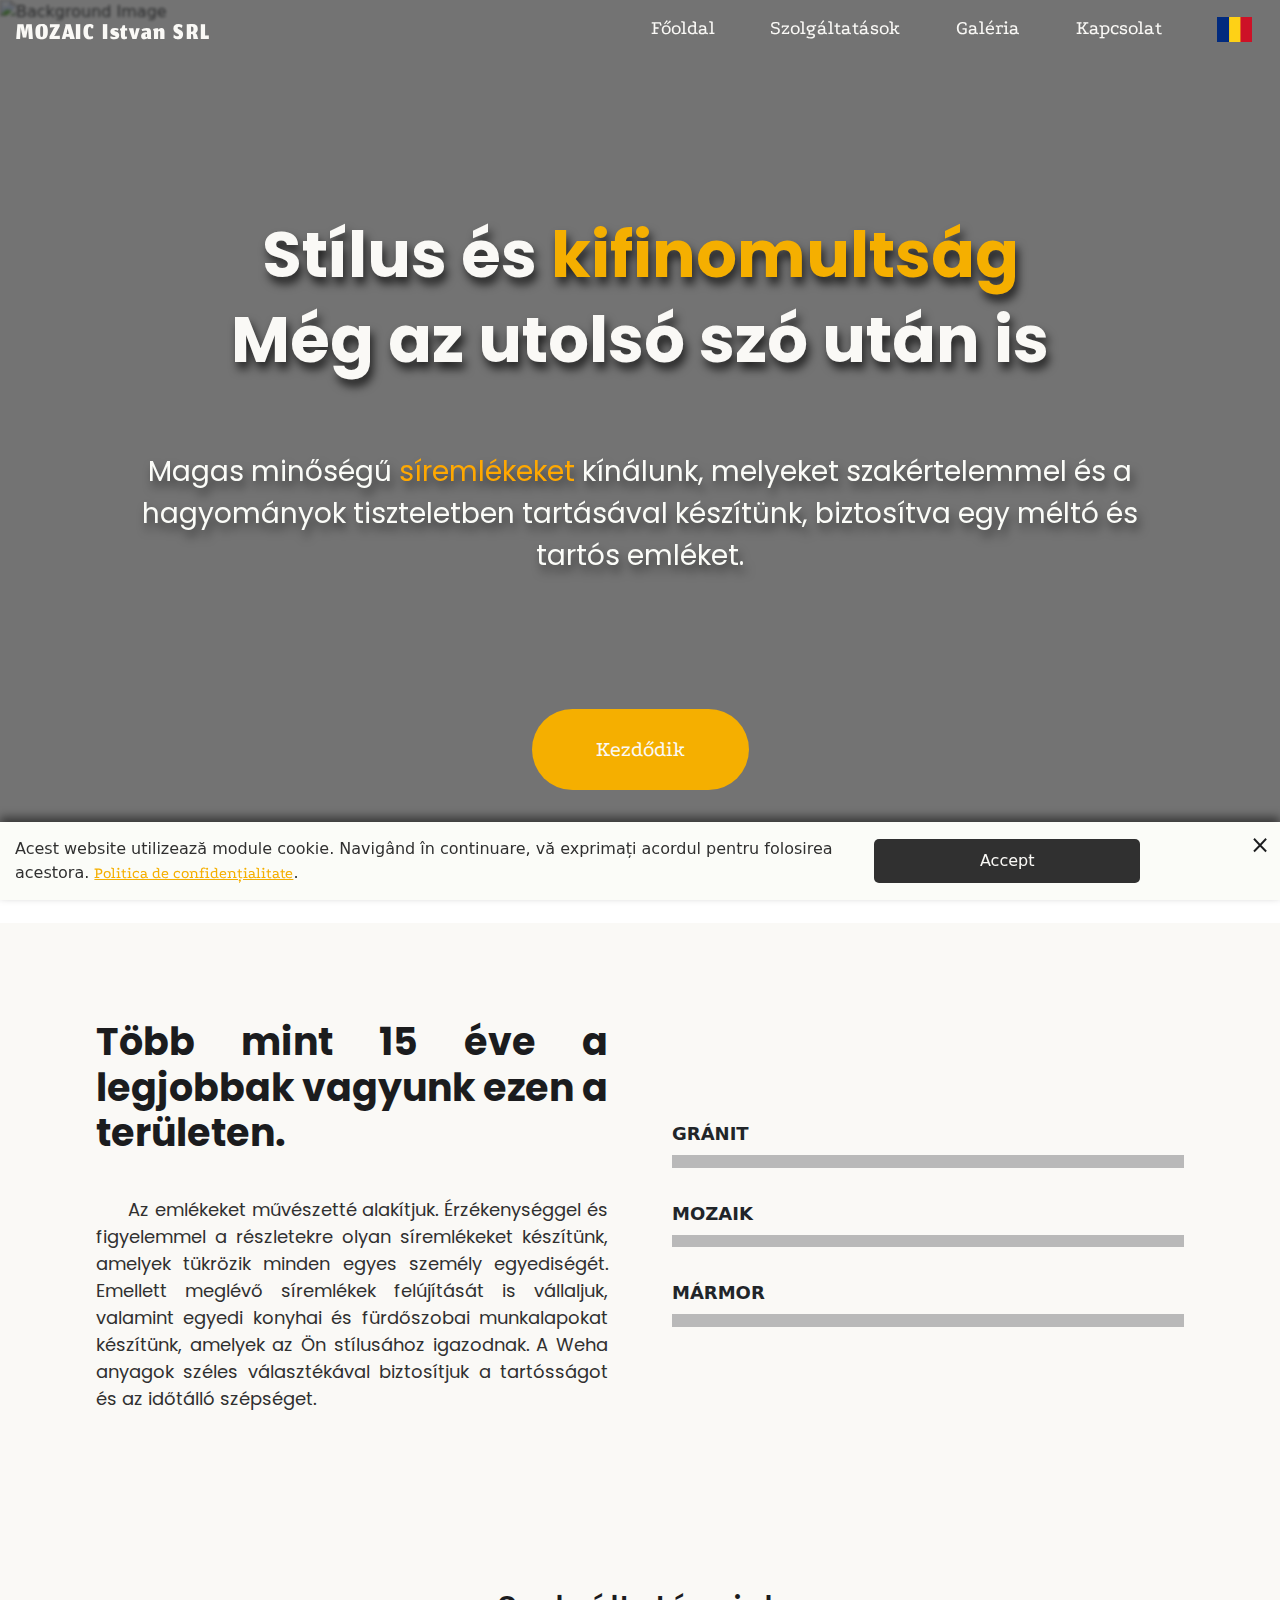
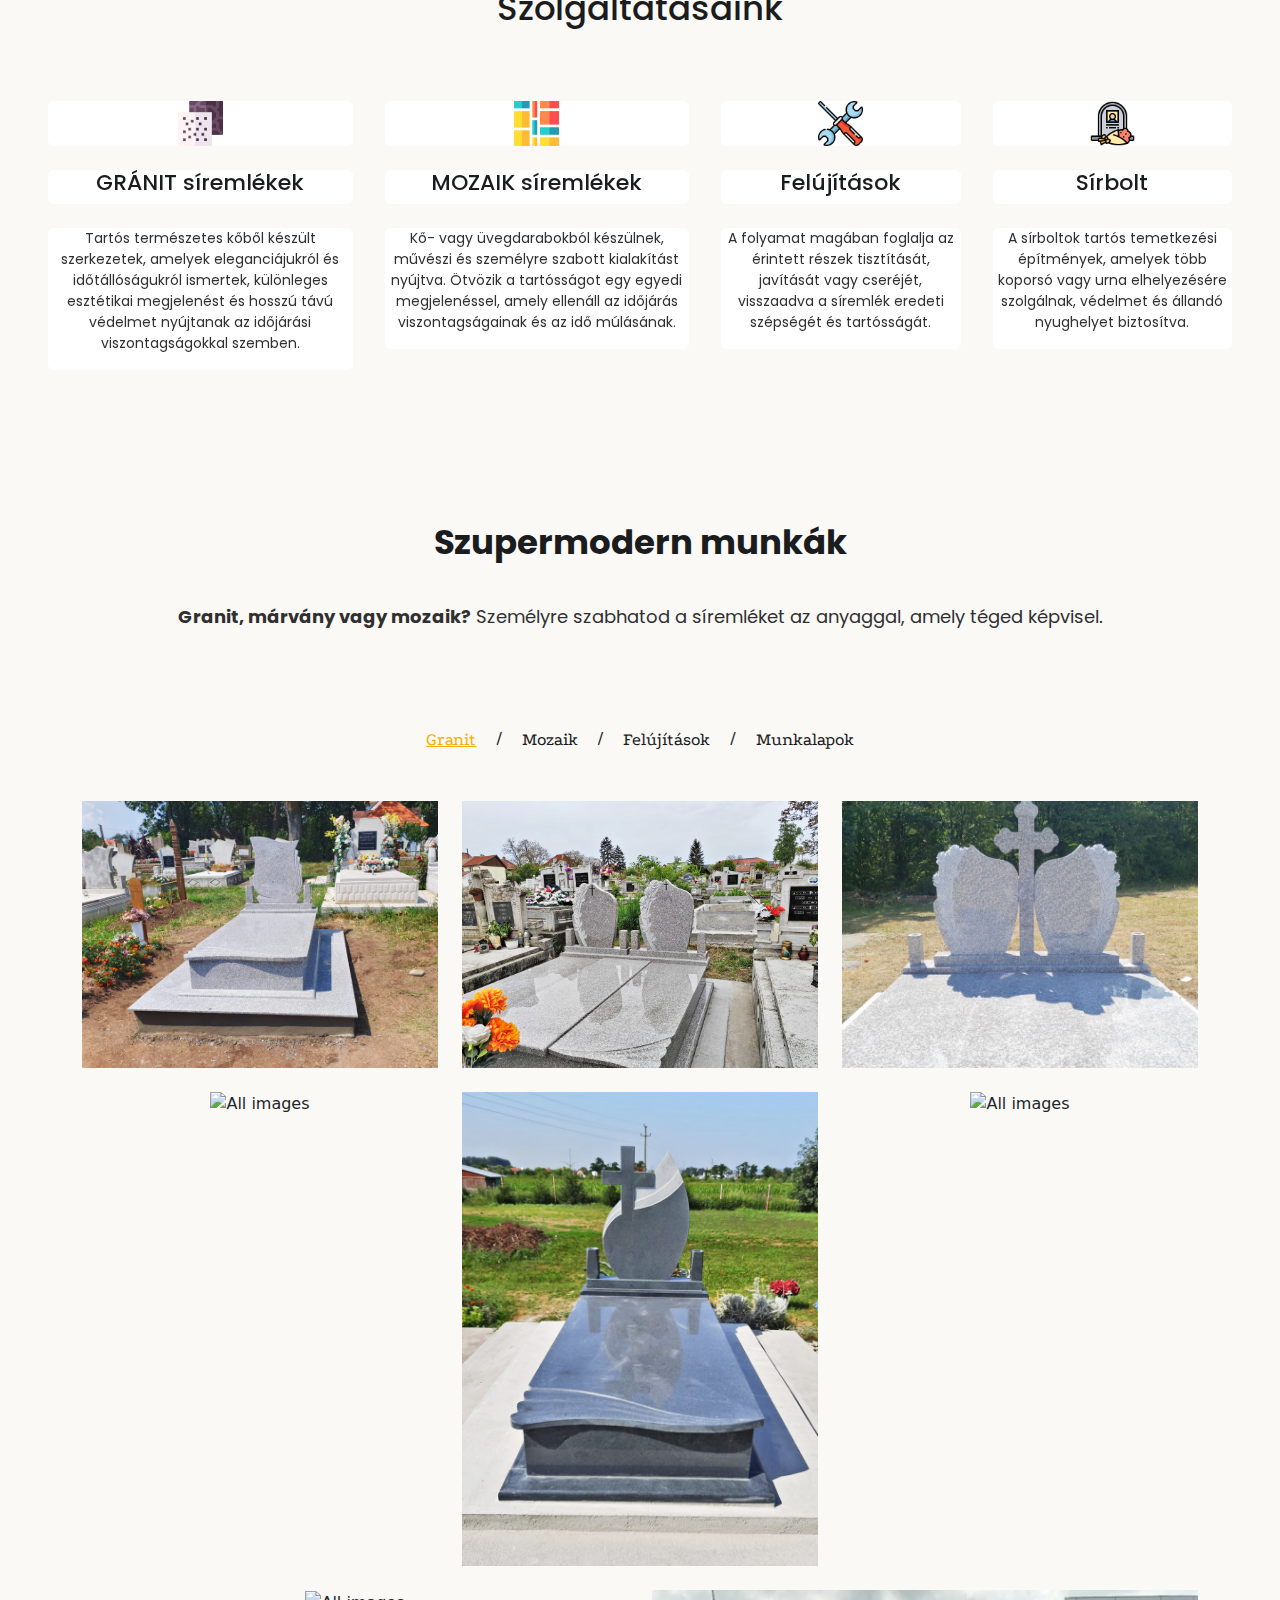
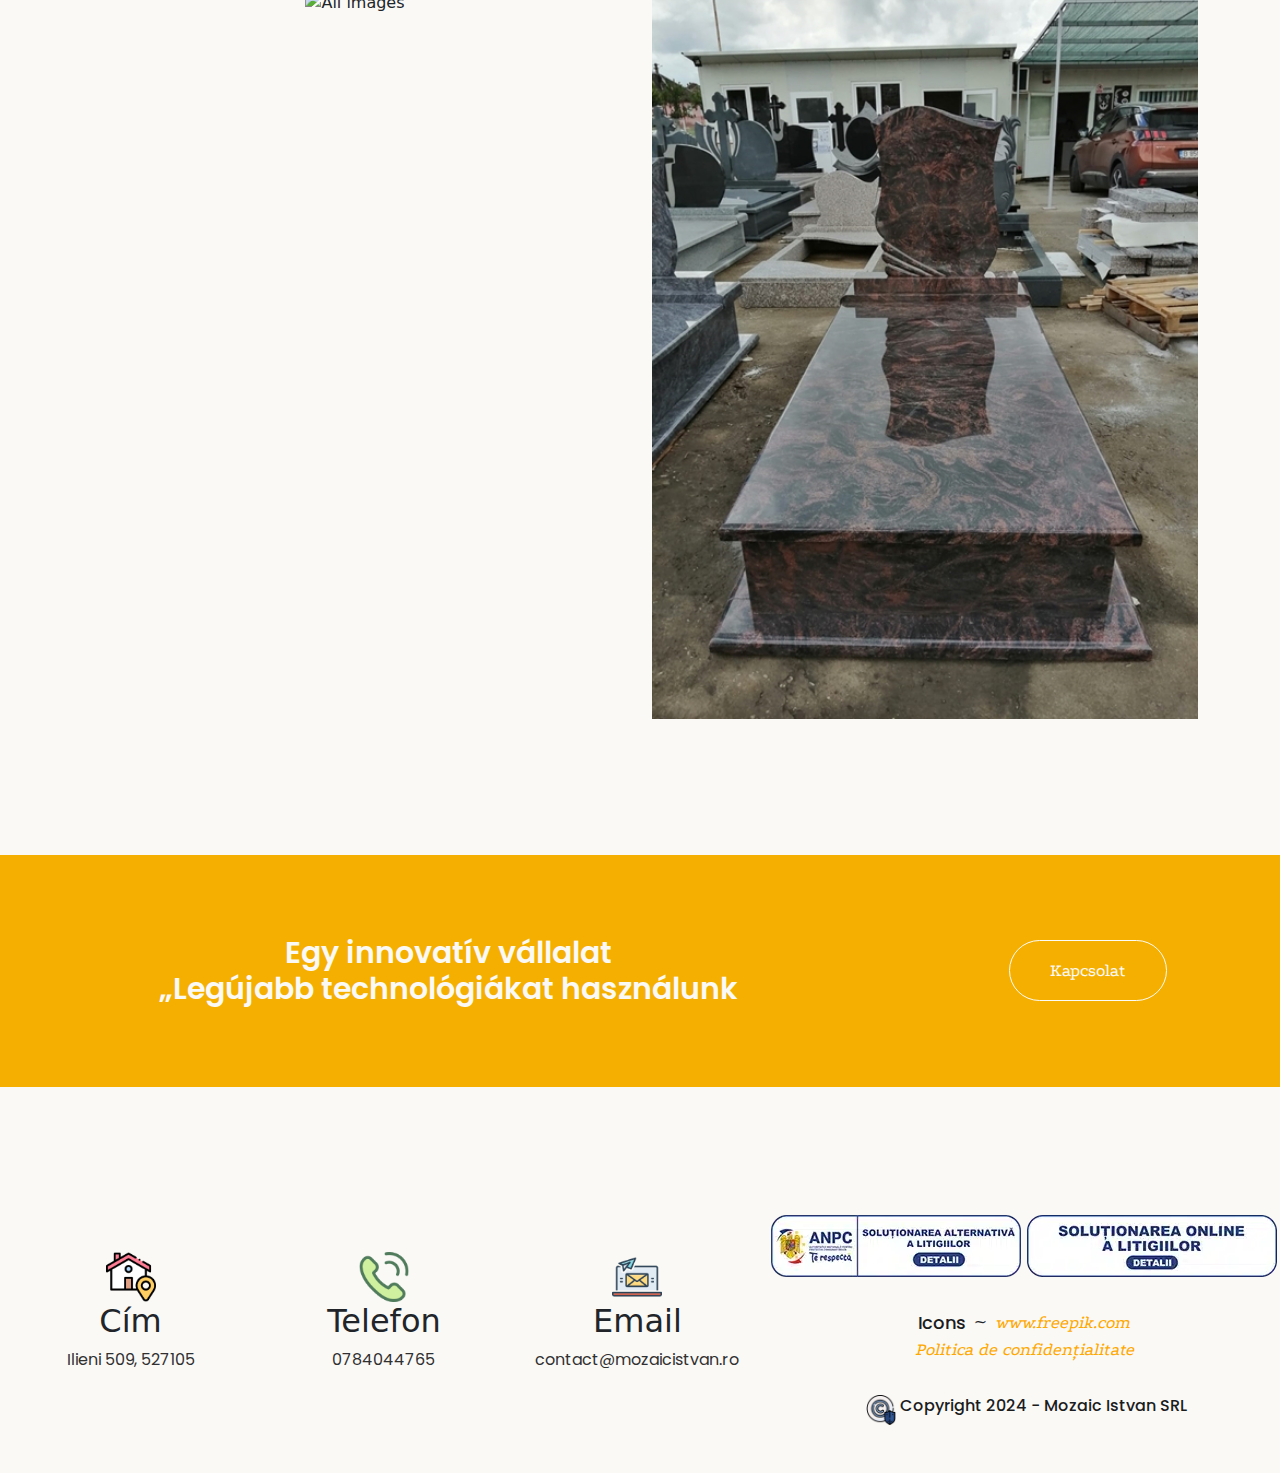
==== index-hu.html @ 37149210 "Initial commit" ====
<!DOCTYPE html>
<html lang="hu">

<head>
    <meta charset="UTF-8">
    <meta http-equiv="Content-Type" content="text/html;charset=UTF-8">
    <meta http-equiv="X-UA-Compatible" content="ie=edge">
    <meta name="viewport" content="width=device-width, initial-scale=1.0">
    <meta name="keywords"
        content="síremlék, temetői emlékmű, kriptusz, sírbolt, márvány síremlék, mozaik síremlék, gránit síremlék, gránit, mozaik, márvány, Szentgyörgyi síremlékek, Kovásznai síremlékek, CV-i síremlékek, Szentgyörgyi temető, Kovásznai temető">
    <meta name="title" content="Mozaic Istvan Website">
    <meta name="description"
        content="Egyedi síremlékek. Tisztelegjen szerettei emléke előtt egyedi sírfelíratokkal, amelyeket a legnagyobb gondossággal készítünk a legjobb minőségű anyagokból. Teljes körű tervezési, kivitelezési és szerelési szolgáltatást nyújtunk, hogy Ön olyan emlékművet alkothasson, amely tükrözi szerette személyiségét és emlékeit.">
    <title>Mozaic Istvan</title>
    <link rel="stylesheet" href="static/css/style.css">
    <link rel="preconnect" href="https://fonts.googleapis.com">
    <link rel="preconnect" href="https://fonts.gstatic.com" crossorigin>
    <link href="https://fonts.googleapis.com/css2?family=Jomhuria&display=swap" rel="stylesheet">
    <link
        href="https://fonts.googleapis.com/css2?family=Poppins:ital,wght@0,100;0,200;0,300;0,400;0,500;0,600;0,700;0,800;0,900;1,100;1,200;1,300;1,400;1,500;1,600;1,700;1,800;1,900&display=swap"
        rel="stylesheet">
    <link href="https://fonts.googleapis.com/css2?family=Podkova:wght@400;700&display=swap" rel="stylesheet">
    <link rel="stylesheet" href="https://cdnjs.cloudflare.com/ajax/libs/font-awesome/5.15.3/css/all.min.css">
    <link href="https://cdn.jsdelivr.net/npm/bootstrap@5.3.3/dist/css/bootstrap.min.css" rel="stylesheet"
        integrity="sha384-QWTKZyjpPEjISv5WaRU9OFeRpok6YctnYmDr5pNlyT2bRjXh0JMhjY6hW+ALEwIH" crossorigin="anonymous">
</head>

<body>
    <div class="bg-img" id="home-section">
        <img src="static/images/14.png" alt="Background Image" title="Top Background Image" class="img-bg">
        <div class="opacity-color"></div>
    </div>
    <header class="top-container">
        <div class="logo-section">
            <h1 class="home">MOZAIC Istvan SRL</h1>
        </div>
        <nav class="nav-section">
            <ul class="nav-ul">
                <li class="nav-link home" id="home">Főoldal</li>
                <li class="nav-link service" id="service">Szolgáltatások</li>
                <li class="nav-link images" id="images">Galéria</li>
                <li class="nav-link contact" id="contact">Kapcsolat</li>
                <li class="nav-link ro" id="magyar"><img src="static/images/ROflag.png" alt="Romanian Flag"
                        class="huFlag"></li>
            </ul>
            <div class="mobile-nav">
                <div class="mob-btn">
                    <button class="btn btn-menu" id="open-menu">
                        <img src="static/images/menu.png" alt="Menu Button" title="Menu Button" class="menu"
                            id="openMenu">
                    </button>
                </div>
                <div class="mob-dropdown">
                    <ul class="nav-ul-mob">
                        <li class="nav-link-mob home" id="home-mob">Főoldal</li>
                        <li class="nav-link-mob service" id="service-mob">Szolgáltatások</li>
                        <li class="nav-link-mob images" id="images-mob">Galéria</li>
                        <li class="nav-link-mob contact" id="contact-mob">Kapcsolat</li>
                        <li class="nav-link-mob ro" id="magyar-mob"><img src="static/images/ROflag.png"
                                alt="Romanian Flag" class="huFlagMob"></li>
                    </ul>
                </div>
            </div>
        </nav>
    </header>
    <div class="cookie-banner" id="cookie-banner">
        <p>
            Acest website utilizează module cookie. Navigând în continuare, vă exprimați acordul
            pentru folosirea acestora.
            <a href="privacy.html" target="_blank">Politica de confidențialitate</a>.
        </p>
        <button class="accept-btn" id="accept-btn">Accept</button>
        <button class="close-btn" id="close-btn">&times;</button>
    </div>
    <section class="land-container" id="startSection">
        <div class="middle-container">
            <div class="top-middle">
                <div class="top-h1">
                    <h1 class="middle-t">Stílus és
                        <span class="content-orange">kifinomultság</span>
                    </h1>
                </div>

                <h1 class="middle-t">Még az utolsó szó után is</h1>
            </div>
            <div class="bottom-middle">
                <div class="bottom-p">
                    <p class="middle-p">
                        Magas minőségű <span class="content-orange-dark">síremlékeket</span>
                        kínálunk, melyeket szakértelemmel és a hagyományok tiszteletben tartásával készítünk, biztosítva
                        egy méltó és tartós emléket.
                    </p>
                </div>
                <div class="bottom-btn">
                    <button class="btn btn-orange" id="start">Kezdődik</button>
                </div>
            </div>
        </div>
    </section>
    <div class="content">
        <section class="top-section" id="topSection">
            <div class="top-left">
                <div class="top-title">
                    <h1>Több mint 15 éve a legjobbak vagyunk ezen a területen.</h1>
                </div>
                <div class="top-parag">
                    <p>Az emlékeket művészetté alakítjuk. Érzékenységgel és figyelemmel a részletekre olyan síremlékeket
                        készítünk, amelyek tükrözik minden egyes személy egyediségét. Emellett meglévő síremlékek
                        felújítását is vállaljuk, valamint egyedi konyhai és fürdőszobai munkalapokat készítünk, amelyek
                        az Ön stílusához igazodnak. A Weha anyagok széles választékával biztosítjuk a tartósságot és az
                        időtálló szépséget.
                    </p>
                </div>
            </div>
            <div class="top-right">
                <div class="sec granit">
                    <div class="sec-top">
                        <div class="sec-title">GRÁNIT</div>
                        <div class="sec-perc"></div>
                    </div>
                    <div class="sec-bottom">
                        <div class="slider-back">
                            <div class="slider" data-width="60"></div>
                        </div>

                    </div>
                </div>
                <div class="sec mozaic">
                    <div class="sec-top">
                        <div class="sec-title">MOZAIK</div>
                        <div class="sec-perc"></div>
                    </div>
                    <div class="sec-bottom">
                        <div class="slider-back">
                            <div class="slider" data-width="30"></div>
                        </div>
                    </div>
                </div>
                <div class="sec marm">
                    <div class="sec-top">
                        <div class="sec-title">MÁRMOR</div>
                        <div class="sec-perc"></div>
                    </div>
                    <div class="sec-bottom">
                        <div class="slider-back">
                            <div class="slider" data-width="10"></div>
                        </div>

                    </div>
                </div>
            </div>
        </section>
        <section class="services" id="services">
            <div class="serv-top">
                <div class="serv-title">
                    <h1>Szolgáltatásaink</h1>
                </div>
            </div>
            <div class="serv-content-mob">
                <div class="serv-card">
                    <div class="card-logo">
                        <img src="static/images/granite.png" alt="Monumente funerare din granit"
                            title="Munumente Funerare din Granit">
                    </div>
                    <div class="card-title">
                        <h2>GRÁNIT síremlékek</h2>
                    </div>
                    <div class="card-content">
                        <p>Tartós természetes kőből készült szerkezetek, amelyek eleganciájukról és időtállóságukról
                            ismertek, különleges esztétikai megjelenést és hosszú távú védelmet nyújtanak az időjárási
                            viszontagságokkal szemben.
                        </p>
                    </div>
                </div>
                <div class="serv-card">
                    <div class="card-logo">
                        <img src="static/images/mosaic.png" alt="Monumente funerare din mozaic"
                            title="Munumente Funerare din Mozaic">
                    </div>
                    <div class="card-title">
                        <h2>MOZAIK síremlékek</h2>
                    </div>
                    <div class="card-content">
                        <p>Kő- vagy üvegdarabokból készülnek, művészi és személyre szabott kialakítást nyújtva. Ötvözik
                            a tartósságot egy egyedi megjelenéssel, amely ellenáll az időjárás viszontagságainak és az
                            idő múlásának.</p>
                    </div>
                </div>
                <div class="serv-card">
                    <div class="card-logo">
                        <img src="static/images/maintenance.png" alt="Recondiționări" title="Recondiționări">
                    </div>
                    <div class="card-title">
                        <h2>Felújítások</h2>
                    </div>
                    <div class="card-content">
                        <p>A folyamat magában foglalja az érintett részek tisztítását, javítását vagy cseréjét,
                            visszaadva a síremlék eredeti szépségét és tartósságát.</p>
                    </div>
                </div>
                <div class="serv-card">
                    <div class="card-logo">
                        <img src="static/images/tombstone.png" alt="Cavou" title="Cavou">
                    </div>
                    <div class="card-title">
                        <h2>Sírbolt</h2>
                    </div>
                    <div class="card-content">
                        <p>A sírboltok tartós temetkezési építmények, amelyek több koporsó vagy urna elhelyezésére
                            szolgálnak, védelmet és állandó nyughelyet biztosítva.</p>
                    </div>
                </div>
            </div>
            <div class="serv-content">
                <div class="img-section serv-sec">
                    <div class="card-image card this">
                        <img src="static/images/granite.png" alt="Monumente funerare din granit"
                            title="Munumente Funerare din Granit">
                    </div>
                    <div class="card-image card this">
                        <img src="static/images/mosaic.png" alt="Monumente funerare din mozaic"
                            title="Munumente Funerare din Mozaic">
                    </div>
                    <div class="card-image card">
                        <img src="static/images/maintenance.png" alt="Recondiționări" title="Recondiționări">
                    </div>
                    <div class="card-image card">
                        <img src="static/images/tombstone.png" alt="Cavou" title="Cavou">
                    </div>
                </div>
                <div class="title-section-card serv-sec">
                    <div class="title-card card this">
                        <h2>GRÁNIT síremlékek</h2>
                    </div>
                    <div class="title-card card this">
                        <h2>MOZAIK síremlékek</h2>
                    </div>
                    <div class="title-card card">
                        <h2>Felújítások</h2>
                    </div>
                    <div class="title-card card">
                        <h2>Sírbolt</h2>
                    </div>
                </div>
                <div class="description-section serv-sec">
                    <div class="content-card card this">
                        <p>Tartós természetes kőből készült szerkezetek, amelyek eleganciájukról és időtállóságukról
                            ismertek, különleges esztétikai megjelenést és hosszú távú védelmet nyújtanak az időjárási
                            viszontagságokkal szemben.
                        </p>
                    </div>
                    <div class="content-card card this">
                        <p>Kő- vagy üvegdarabokból készülnek, művészi és személyre szabott kialakítást nyújtva. Ötvözik
                            a tartósságot egy egyedi megjelenéssel, amely ellenáll az időjárás viszontagságainak és az
                            idő múlásának.</p>
                    </div>
                    <div class="content-card card">
                        <p>A folyamat magában foglalja az érintett részek tisztítását, javítását vagy cseréjét,
                            visszaadva a síremlék eredeti szépségét és tartósságát.</p>
                    </div>
                    <div class="content-card card">
                        <p>A sírboltok tartós temetkezési építmények, amelyek több koporsó vagy urna elhelyezésére
                            szolgálnak, védelmet és állandó nyughelyet biztosítva.</p>
                    </div>
                </div>
            </div>
        </section>
        <section class="photos-section" id="photos-section">
            <div class="photo-title">
                <h1>Szupermodern munkák</h1>
            </div>
            <div class="photo-details">
                <p><b>Granit, márvány vagy mozaik?</b> Személyre szabhatod a síremléket az anyaggal, amely téged
                    képvisel.</p>
            </div>
            <div class="photo-links">
                <button class="photo-btn link-activ dir-btn" id="granit">Granit</button>
                <span>/</span>
                <button class="photo-btn dir-btn " id="mozaic">Mozaik</button>
                <span>/</span>
                <button class="photo-btn dir-btn " id="renovari">Felújítások</button>
                <span>/</span>
                <button class="photo-btn dir-btn " id="blat">Munkalapok</button>
            </div>
            <div id="carousel" class="carousel slide carousel-fade">
                <div class="carousel-inner" id="carousel-inner">
                </div>
                <button class="carousel-control-prev" type="button" data-bs-target="#carousel" data-bs-slide="prev">
                    <span class="carousel-control-prev-icon arrows" aria-hidden="true"></span>
                    <span class="visually-hidden">Previous</span>
                </button>
                <button class="carousel-control-next" type="button" data-bs-target="#carousel" data-bs-slide="next">
                    <span class="carousel-control-next-icon arrows" aria-hidden="true"></span>
                    <span class="visually-hidden">Next</span>
                </button>
            </div>
            <div class="galery-lg container text-center" id="galery-lg">
                <div class="row">
                    <div class="col">
                        <img src="static/images/renovari/1.png" alt="All Images">
                    </div>
                    <div class="col">
                        <img src="static/images/renovari/4.png" alt="All Images">
                    </div>
                    <div class="col">
                        <img src="static/images/renovari/4.png" alt="All Images">
                    </div>
                </div>
                <div class="row">
                    <div class="col">
                        <img src="static/images/renovari/10.png" alt="All Images">
                    </div>
                    <div class="col">
                        <img src="static/images/renovari/10.png" alt="All Images">
                    </div>
                    <div class="col">
                        <img src="static/images/renovari/10.png" alt="All Images">
                    </div>
                </div>
            </div>

        </section>
        <section class="remember" id="remember">
            <div class="rem-title">
                <h1>Egy innovatív vállalat</h1>
                <h1>„Legújabb technológiákat használunk</h1>
            </div>
            <div class="rem-contact">
                <button class="btn contact-btn phonecall">Kapcsolat</button>
            </div>
        </section>
        <section class="contact-section" id="contact-section">
            <div class="contact-links">
                <div class="contact-sm">
                    <div class="contact-card address">
                        <div class="contact-img">
                            <img src="static/images/address.png" alt="Address Icon" class="address-img">
                        </div>
                        <div class="contact-title-h2">
                            <h2>Cím</h2>
                        </div>
                        <div class="contact-content">
                            <p>Ilieni 509, 527105</p>
                        </div>
                    </div>
                    <div class="contact-card phone phonecall">
                        <div class="contact-img">
                            <img src="static/images/phone.png" alt="Phone Icon">
                        </div>
                        <div class="contact-title-h2">
                            <h2>Telefon</h2>
                        </div>
                        <div class="contact-content">
                            <p>0784044765</p>
                        </div>
                    </div>
                    <div class="contact-card email">
                        <div class="contact-img">
                            <img src="static/images/email.png" alt="Email Icon">
                        </div>
                        <div class="contact-title-h2">
                            <h2>Email</h2>
                        </div>
                        <div class="contact-content">
                            <p>contact@mozaicistvan.ro</p>
                        </div>
                    </div>
                </div>
                <div class="contact-lg">
                    <div class="contact-imgs contact-row">
                        <div class="cont-logo cont-obj">
                            <img src="static/images/address.png" alt="Address Icon" class="address-img">
                        </div>
                        <div class="cont-logo cont-obj">
                            <img src="static/images/phone.png" alt="Phone Icon" class="phonecall">
                        </div>
                        <div class="cont-logo cont-obj">
                            <img src="static/images/email.png" alt="Email Icon">
                        </div>
                    </div>
                    <div class="contact-tlts contact-row">
                        <div class="cont-title cont-obj">
                            <h2>Cím</h2>
                        </div>
                        <div class="cont-title cont-obj">
                            <h2 class="phonecall">Telefon</h2>
                        </div>
                        <div class="cont-title cont-obj">
                            <h2>Email</h2>
                        </div>
                    </div>
                    <div class="contact-content contact-row">
                        <div class="cont-p cont-obj">
                            <p>Ilieni 509, 527105</p>
                        </div>
                        <div class="cont-p cont-obj">
                            <p class="phonecall">0784044765</p>
                        </div>
                        <div class="cont-p cont-obj">
                            <p>contact@mozaicistvan.ro</p>
                        </div>
                    </div>
                </div>
            </div>
            <div class="more-links">
                <div class="anpc-section links-row">
                    <a href="https://anpc.ro/ce-este-sal/" target="_blank">
                        <img src="static/images/anpc.webp" alt="ANPC Icon" class="anpc">
                    </a>
                    <a href="https://ec.europa.eu/consumers/odr/main/index.cfm?event=main.home.chooseLanguage"
                        target="_blank">
                        <img src="static/images/sol.webp" alt="ANPC Icon" class="anpc">
                    </a>
                </div>
                <div class="util-links links-row">
                    <div class="link">
                        <h3>Icons</h3>
                        <span>~</span>
                        <a href="https://www.freepik.com" target="_blank">www.freepik.com</a>
                    </div>
                    <div class="link">
                        <a href="privacy.html">Politica de confidențialitate</a>
                    </div>
                </div>
                <div class="copyright links-row">
                    <img src="static/images/cprg.png" alt="Copyright Icon" class="cprg">
                    <h3>Copyright 2024 - Mozaic Istvan SRL</h3>
                </div>
            </div>
        </section>
    </div>

    <script src="https://ajax.googleapis.com/ajax/libs/jquery/3.7.1/jquery.min.js"></script>
    <script src="https://cdn.jsdelivr.net/npm/bootstrap@5.3.3/dist/js/bootstrap.min.js"
        integrity="sha384-0pUGZvbkm6XF6gxjEnlmuGrJXVbNuzT9qBBavbLwCsOGabYfZo0T0to5eqruptLy"
        crossorigin="anonymous"></script>
    <script src="static/js/base.js"></script>
</body>



</html>
---- static/css/style.css ----
:root {
    --gray: #333;
    --orange: #F5AF00;
    --title-black: #1b1c1e;
    --title-white: #faf9f6;
    --content-black: #303030;
    --content-white: #FBFCF8;
    --content-orange: #FFA800;
    --title-size-sm: 22px;
    --title-size-md: 34px;
    --title-size-lg: 38px;
    --logo-font: 'Jomhuria', sans-serif;
    --poppins-font: 'Poppins', sans-serif;
    --link-font: 'Podkova', serif;
    --content-size-sm: 18px;
    --content-size-md: 22px;
    --content-size-lg: 28px;
}


.nav-ul,
.serv-content,
.contact-lg,
#galery-lg {
    display: none;
}

button {
    all: unset;
    text-align: center;
}

button:focus {
    border: none !important;
}


* {
    margin: 0;
    padding: 0;
    box-sizing: border-box;
}


body {
    margin: 0;
    padding: 0;
    position: relative;
    overflow-x: hidden;
}

/* Cookie Banner */
.cookie-banner {
    position: fixed;
    bottom: 0;
    left: 0;
    right: 0;
    background-color: var(--content-white);
    color: var(--content-black);
    padding: 15px;
    display: none;
    align-items: center;
    justify-content: space-between;
    z-index: 10000;
    font-size: 16px;
    filter: drop-shadow(0 -5px 5px rgba(0, 0, 0, .5));
}

.cookie-banner p {
    margin: 0;
    width: 70%;
}

.cookie-banner a {
    color: var(--orange);
    font-family: var(--link-font);
    text-decoration: underline;
}

.accept-btn {
    background-color: var(--content-black);
    border: none;
    color: var(--title-white);
    padding: 10px;
    cursor: pointer;
    border-radius: 5px;
    width: 20%;
    margin-right: 10%;
    transition: opacity .2s ease;
}

.close-btn {
    position: absolute;
    top: 5px;
    right: 10px;
    background: none;
    border: none;
    color: var(--title-black);
    font-size: 24px;
    cursor: pointer;
    transition: opacity .2s ease;
}

.close-btn:hover,
.accept-btn:hover {
    opacity: 0.8;
}


/* bg image section */
.bg-img {
    position: absolute;
    position: fixed;
    top: 0;
    left: 0;
    width: 100vw;
    height: 100vh;
    margin: 0;
    padding: 0;
    z-index: -1;
}


.opacity-color {
    position: absolute;
    top: 0;
    left: 0;
    width: 100vw;
    height: 100vh;
    background-color: #000000;
    opacity: .55;
    z-index: 1;
}

.img-bg {
    width: 100%;
    height: 100%;
    object-fit: cover;
    display: block;
    filter: blur(1.5px);
    opacity: .75;
}

/* land container */
.land-container {
    width: 100%;
    height: 100%;
    display: flex;
    flex-direction: column;
    padding: 2%;
}

.top-container {
    display: flex;
    flex-direction: row;
    align-items: center;
    justify-content: center;
    width: 100%;
    height: auto;
    position: relative;
    position: sticky;
    top: 0;
    padding: 1% 0;
    transition: background-color .2s ease;
    filter: drop-shadow(10px);
}

.top-container.scrolled {
    background-color: var(--content-white);
    box-shadow: 0 5px 10px rgba(0, 0, 0, .3);
    z-index: 1000;
}


.top-container.scrolled .logo-section h1,
.top-container.scrolled .nav-link {
    color: var(--title-black) !important;
    transition: font-weight .2s ease-in-out !important;
}

.top-container.scrolled .nav-link {
    position: relative;
}

.top-container.scrolled .nav-link::after {
    content: '';
    position: absolute;
    top: 100%;
    left: 0;
    width: 0;
    height: 3px;
    background-color: var(--content-orange);
    transition: width .5s ease-in-out;
}

.top-container.scrolled .nav-link:hover:not(#magyar)::after {
    width: 100%;
}

.logo-section {
    width: 45%;
    height: auto;
    display: flex;
    justify-content: center;
    margin-left: 1rem !important;
    padding: 0 !important;
}

.logo-section h1 {
    font-family: var(--logo-font);
    font-size: 26px;
    color: var(--title-white);
    font-weight: 300;
    letter-spacing: .1rem;
    cursor: pointer;
    transition: color .2s ease-in;
    padding: 0 !important;
    margin: 0 !important;
}

.nav-section {
    width: 55%;
    height: auto;
}

.mobile-nav {
    display: flex;
    align-items: center;
    justify-content: right;
    margin: 0;
    height: 100%;

}

.mob-dropdown {
    display: flex;
    position: absolute;
    overflow: hidden;
    top: 100%;
    right: 0;
    width: 100%;
    max-height: 0;
    background-color: rgba(55, 55, 55, .95);
    z-index: 10000 !important;
    transition: max-height .6s ease-in-out;
}

.mob-dropdown.open {
    max-height: 500px;
}

li {
    all: unset;
}

.nav-ul-mob {
    display: flex;
    flex-direction: column;
    align-items: start;
    justify-content: left;
    width: 100%;

}

.nav-link-mob {
    padding: 1rem !important;
    color: var(--title-white);
    font-family: var(--link-font);
    font-size: var(--content-size-sm);
    cursor: pointer;
    width: 100%;
    border: none;
    position: relative;
}

.menu {
    width: 35px;
    height: 100%;
    object-fit: fill;
    margin-right: 2rem;
}

.huFlagMob {
    width: 25px;
    height: auto;
    transition: border-radius .5s ease;
}

/* imp area */
.middle-container {
    display: flex;
    flex-direction: column;
    align-items: center;
    justify-content: center;
    margin: 3rem 6%;
}

.top-middle {
    padding: 3rem 1% 1.5rem;
    display: flex;
    flex-direction: column;
    align-items: left;
    justify-content: center;
}

.top-middle h1 {
    font-size: 34px;
    font-family: var(--poppins-font);
    font-weight: bold;
    color: var(--title-white);
    filter: drop-shadow(3px 7px 5px rgba(0, 0, 0, .7));
    z-index: -1;
}

.top-h1 {
    display: flex;
    flex-direction: row;
    align-items: center;
}

.content-orange {
    color: var(--orange) !important;
}

.bottom-middle {
    display: flex;
    align-items: center;
    justify-content: center;
    flex-direction: column;
    padding: 2% 1%;
    z-index: 0 !important;
}

.bottom-p {
    display: flex;
    flex-direction: row;
    z-index: 0 !important;
}

.middle-p {
    font-size: var(--content-size-sm);
    font-family: var(--poppins-font);
    text-align: left;
    color: var(--content-white);
    filter: drop-shadow(3px 7px 5px rgba(0, 0, 0, .5));
    z-index: 0 !important;
}

.content-orange-dark {
    color: var(--content-orange) !important;
}

.bottom-btn {
    margin: 5% 0 !important;
}

.btn {
    all: unset !important;
}

.btn-orange {
    background-color: var(--orange) !important;
    margin-top: 4rem !important;
    padding: 1rem 2.5rem !important;
    border-radius: 50px !important;
    font-size: var(--content-size-sm) !important;
    color: var(--title-white) !important;
    font-family: var(--link-font) !important;
    cursor: pointer !important;
}

/* TOP Section */
.content {
    width: 100%;
    height: auto;
    background-color: #faf9f6;
    display: flex;
    flex-direction: column;
    align-items: center;
    justify-content: center;
}

.top-section {
    display: flex;
    flex-direction: column;
    align-items: center;
    width: 90%;
    height: auto;
    margin: 5rem 0;
}

.top-left,
.top-right {
    display: flex;
    flex-direction: column;
    align-items: center;
    justify-content: center;
    width: 100%;
    height: 100%;
    margin: 1rem 0;
}

.top-title h1 {
    font-family: var(--poppins-font);
    font-size: var(--title-size-sm);
    color: var(--title-black);
    text-align: justify;
    font-weight: bold;
    padding-bottom: 2rem;
}

.top-parag {
    text-align: justify;
    text-indent: 2rem;
    font-size: 14px;
    color: var(--content-black);
    font-family: var(--poppins-font);
}

.sec {
    width: 100%;
    height: auto;
    display: flex;
    flex-direction: column;
    align-items: center;
    justify-content: center;
    margin: .5rem;
}

.sec-top {
    display: flex;
    flex-direction: row;
    align-items: center;
    padding-bottom: .5rem;
    width: 100%;
}

.sec-title {
    width: 50%;
    display: flex;
    align-items: center;
    justify-content: flex-start;
    font-weight: 800;
}

.sec-perc {
    width: 50%;
    display: flex;
    align-items: center;
    justify-content: flex-end;
    font-weight: 600;
}

.sec-bottom {
    width: 100%;
    display: flex;
    align-items: center;
    justify-content: center;
}

.slider-back {
    background-color: #b9b9b9;
    height: .8rem;
    width: 100%;
    position: relative;
}

.slider {
    position: absolute;
    top: 0;
    left: 0;
    width: 0;
    height: .8rem;
    background-color: var(--orange);
    transition: width 1s ease-in;
}

/* Services Section */
.services {
    display: flex;
    flex-direction: column;
    width: 100%;
    align-items: center;
    justify-content: center;
    padding: 2rem;
}

.serv-top {
    width: 100%;
    display: flex;
    flex-direction: column;
    align-items: center;
    justify-content: center;
}

.serv-title h1 {
    font-family: var(--poppins-font);
    font-size: var(--title-size-sm);
    color: var(--title-black);
    text-align: center;
    margin: 2rem 0;
}

.serv-content-mob {
    display: flex;
    flex-direction: column;
    align-items: center;
    justify-content: center;
    width: 100%;
}

.serv-card {
    margin: 3rem 0;
    display: flex;
    flex-direction: column;
    align-items: center;
    justify-content: center;
    width: 100%;
}

.card-logo {
    width: 45px;
    height: auto;
    display: flex;
    align-items: center;
    justify-content: center;
}

.card-logo img {
    width: 100%;
    height: 100%;
    object-fit: cover;
}

.card-title {
    display: flex;
    align-items: center;
    justify-content: center;
    margin: 1rem 0;
}

.card-title h2 {
    font-family: var(--poppins-font);
    color: var(--title-black);
    font-size: 16px;
    text-align: center;
}

.card-content {
    display: flex;
    align-items: center;
    justify-content: center;
    margin: 0 1rem;
}

.card-content p {
    font-family: var(--poppins-font);
    font-size: 14px;
    text-align: justify;
    text-indent: 1.5rem;
}

.img-all {
    width: 200px;
    height: auto;
}

/* Galery Section */
.photos-section {
    width: 100%;
    height: auto;
    margin: 5rem 2rem;
    display: flex;
    flex-direction: column;
    align-items: center;
    justify-content: center;
}

.photo-title {
    width: 100%;
    height: auto;
    display: flex;
    align-items: center;
    justify-content: center;
}

.photo-title h1 {
    font-size: var(--title-size-sm);
    color: var(--title-black);
    font-family: var(--poppins-font);
    font-weight: bold;
}

.photo-details {
    display: flex;
    width: 100%;
    height: auto;
    align-items: center;
    justify-content: center;
    margin: 2rem 1rem;
}

.photo-details p {
    font-size: var(--content-size-sm);
    font-family: var(--poppins-font);
    color: var(--content-black);
    text-align: center;
}

.photo-links {
    display: flex !important;
    flex-direction: row !important;
    align-items: center !important;
    justify-content: center !important;
    margin: 2rem 0 !important;
}

.photo-links button {
    padding: .5rem .25rem !important;
    color: var(--title-black) !important;
    font-family: var(--link-font) !important;
    font-size: var(--content-size-sm) !important;
    cursor: pointer !important;
    transition: color .2s ease-in-out !important;
}

.photo-links .link-activ {
    text-decoration: underline !important;
    color: #F5AF00 !important;
}

.oriz {
    max-width: 350px;
    height: auto;
}

.vert {
    max-height: 500px;
    max-width: 350px;
}

.arrows {
    background-color: rgba(0, 0, 0, .5);
}

/* remember section */
.remember {
    width: 100%;
    height: auto;
    background-color: var(--orange);
    display: flex;
    flex-direction: column;
    align-items: center;
    justify-content: center;
    margin: 2rem 0 5rem;
}

.rem-title {
    width: 100%;
    display: flex;
    flex-direction: column;
    align-items: left;
    justify-content: center;
    padding: 3rem 1rem;
}

.rem-title h1 {
    font-family: var(--poppins-font);
    font-size: var(--title-size-sm);
    color: var(--title-white);
    text-align: center;
}

.rem-contact {
    display: flex;
    align-items: center;
    justify-content: center;
    padding: 2rem 0;
}

.rem-contact .contact-btn {
    border: 1px solid var(--content-white) !important;
    padding: 1rem 2.5rem !important;
    border-radius: 50px !important;
    font-size: var(--content-size-sm) !important;
    font-family: var(--link-font) !important;
    color: var(--title-white) !important;
}

/* contact section */
.contact-section {
    width: 100%;
    height: auto;
    display: flex;
    flex-direction: column;
    align-items: center;
    justify-content: center;
    margin: 0;
}

.contact-links {
    width: 100%;
    height: 100%;
    display: flex;
    flex-direction: column;
    align-items: center;
    justify-content: center;
    margin-bottom: 2rem;
}

.contact-sm {
    width: 100%;
    display: flex;
    flex-direction: column;
    align-items: center;
    justify-content: center;
}

.contact-card {
    width: 100%;
    margin: 2rem 0;
    display: flex;
    flex-direction: column;
    align-items: center;
    justify-content: center;
}

.contact-img {
    width: 35px;
    height: auto;
    margin: .5rem 0;
}

.contact-img img {
    width: 100%;
    height: auto;
    object-fit: cover;
}

.contact-title-h2,
.contact-content {
    display: flex;
    align-items: center;
    justify-content: center;
}

.contact-title-h2 h2 {
    font-family: var(--poppins-font);
    font-size: var(--content-size-sm);
    color: var(--title-black);
    text-align: center;
}

.contact-content p {
    font-family: var(--poppins-font);
    font-size: 14px;
    color: var(--content-black);
    text-align: center;
}

.more-links {
    display: flex;
    flex-direction: column;
    align-items: center;
    justify-content: center;
    width: 100%;

}

.links-row {
    width: 100%;
    display: flex;
    flex-direction: row;
    align-items: center;
    justify-content: center;
    margin: 1rem 0;
}

.links-row a {
    display: flex;
    align-items: center;
    justify-content: center;
    cursor: unset;
}

.anpc {
    width: 80%;
    height: auto;
}

.util-links {
    flex-direction: column;
}

.link {
    display: flex;
    flex-direction: row;
    align-items: center !important;
    justify-content: center !important;
}

.link h3 {
    font-family: var(--poppins-font);
    font-size: var(--content-size-sm);
    color: var(--title-black);
    margin: 0 !important;
}

.link span {
    margin: 0 .5rem !important;
}

.link a {
    all: unset;
    font-family: var(--link-font);
    font-size: var(--content-size-sm);
    color: var(--content-orange);
    font-style: italic;
    cursor: default;
    margin: 0 !important;
}

.cprg {
    width: 25px;
    margin: 0 .25rem;
}

.copyright h3 {
    font-family: var(--poppins-font);
    font-size: 16px;
    color: var(--title-black);
}

/* large tablet */
@media only screen and (min-width: 550px) {
    .logo-section {
        align-items: center;
        justify-content: flex-start;
    }

    .logo-section h1 {
        font-size: var(--title-size-md);
        margin: 0;
    }

    .menu:hover {
        cursor: pointer;
    }

    .nav-link-mob:hover {
        text-decoration: underline;
    }

    .nav-link-mob:hover .huFlagMob {
        border-radius: 50%;
    }

    .top-middle {
        padding: 5rem 1% 3rem;
        display: flex;
        flex-direction: column;
        align-items: left;
        justify-content: center;
    }

    .top-middle h1 {
        font-size: 44px;
    }

    .middle-container {
        margin: 5rem 2rem;
    }

    .middle-p {
        font-size: var(--content-size-md);
    }

    .btn-orange {
        padding: 1.5rem 3rem !important;
        font-size: var(--content-size-md) !important;
    }

    .btn-orange:hover {
        font-weight: bold !important;
        padding: 1.5rem 2.9rem !important;
    }

    /* TOP Section */
    .top-title h1 {
        font-size: var(--title-size-sm);
    }

    .top-parag {
        font-size: 14px;
    }

    /* Services Section */
    .serv-title {
        font-size: var(--title-size-sm);
    }

    .card-logo {
        width: 50px;
    }

    .card-title h2 {
        font-size: 16px;
    }

    .card-content p {
        font-size: 18px;
    }

    /* galery section */
    .photo-details {
        margin: 2rem;
    }

    .photo-btn {
        margin: .5rem 1rem;
    }

    .oriz {
        max-width: 600px;
    }

    .vert {
        max-height: 600px;
    }

    /* remember section */

    .rem-title {
        align-items: center;
        justify-content: flex-end;
        padding: 4rem .5rem;
    }

    .rem-title h1 {
        font-size: 24px;
        text-align: center;
        font-weight: 600;
    }

    .rem-contact .contact-btn {
        border: 1.5px solid var(--content-white);
        font-size: var(--content-size-md);
        cursor: pointer;
    }

    /* contact section*/
    .contact-img {
        width: 45px;
    }

    .contact-title-h2 h2 {
        font-size: var(--title-size-sm);
    }

    .contact-content p {
        font-size: 16px;
    }

    .anpc {
        width: 90%;
        height: auto;
    }
}

/* viewport tablet */
@media only screen and (min-width: 863px) {

    .mobile-nav,
    .contact-sm,
    #carousel {
        display: none;
    }

    .logo-section {
        margin-left: 2rem;
    }

    .logo-section h1 {
        font-size: var(--title-size-lg);
    }


    .nav-section ul {
        display: flex;
        flex-direction: row;
        justify-content: right;
        padding: 0;
    }

    .nav-link {
        all: unset;
        font-family: var(--link-font) !important;
        color: var(--title-white) !important;
        font-size: 20px !important;
        padding: 0 4% !important;
        cursor: pointer;
        position: relative;
    }

    .nav-link::after {
        content: '';
        position: absolute;
        height: 3px;
        width: 0;
        background-color: var(--content-orange);
        top: 100%;
        left: 0;
        transition: width .5s ease-in-out;
    }

    .nav-link:hover:not(#magyar)::after {
        width: 100%;
    }

    .huFlag {
        width: 35px;
        height: auto;
        transition: border-radius .2s ease-in-out;
    }

    .nav-link:hover .huFlag {
        border-radius: 50%;
    }

    .middle-container {
        align-items: center;
        justify-content: center;
    }

    .top-middle {
        align-items: center;
        justify-content: center;
    }

    .top-middle h1 {
        font-size: 52px;
    }

    .middle-container {
        margin: 5rem 1rem;
    }

    .bottom-middle {
        padding: 1rem 4rem;
    }

    .middle-p {
        font-size: var(--content-size-md);
        text-align: center;
    }

    .btn-orange {
        padding: 1.5rem 4rem !important;
        font-size: var(--content-size-md) !important;
    }

    .btn-orange:hover {
        font-weight: bold !important;
        padding: 1.5rem 3.9rem !important;
    }

    /* TOP Section */
    .top-section {
        flex-direction: row;
    }

    .top-left,
    .top-right {
        margin: 1rem 2rem;
    }

    .top-parag {
        font-size: 16px;
    }

    .sec {
        margin: 1rem 0;
    }

    /* Services Section */
    .serv-content-mob {
        display: none;
    }

    .serv-content {
        display: flex;
        flex-direction: column;
        width: 100%;
        margin: 2rem;
    }

    .serv-sec {
        display: flex;
        flex-direction: row;
        align-items: first baseline;
        justify-content: center;
        width: 100%;
    }

    .card {
        width: 22% !important;
        margin: .5rem 1rem !important;
        display: flex !important;
        align-items: first baseline !important;
        justify-content: space-evenly !important;
        border: none !important;
    }

    .this {
        width: 28% !important;
    }

    .card-image {
        display: flex !important;
        align-items: center !important;
        justify-content: center !important;
    }

    .card-image img {
        width: 45px;
        height: auto;
        object-fit: cover;
    }

    .title-card {
        display: flex !important;
        margin: 1rem !important;
        align-items: center !important;
        justify-content: center !important;
    }

    .title-card h2 {
        text-align: center !important;
        font-family: var(--poppins-font) !important;
        font-size: var(--title-size-sm) !important;
        color: var(--title-black) !important;
    }

    .content-card p {
        text-align: center;
        font-family: var(--poppins-font);
        font-size: 14px;
        color: var(--content-black);
    }

    /* galery section */
    .photo-title h1 {
        font-family: var(--poppins-font);
        font-size: var(--title-size-md);
        color: var(--title-black);
    }

    #galery-lg {
        display: block;
    }

    .carousel {
        touch-action: pan-y;
    }

    .row {
        margin: 1.5rem;
    }

    .col img {
        width: 100%;
        height: 100%;
        object-fit: cover;
    }

    /* remember section */
    .remember {
        flex-direction: row;
    }

    .rem-title {
        width: 70%;
        flex-direction: row;
        white-space: nowrap;
        /* Prevent line breaks */
        overflow-wrap: break-word;
        /* Allow breaking at the last word if needed */
        flex-wrap: wrap;
        /* Enable wrapping */
        justify-content: center;
        padding: 5rem .5rem;
    }

    .rem-title h1 {
        font-size: 30px;
        text-align: left;
        font-weight: 600;
        margin: 0 .5rem;
    }

    .rem-contact {
        width: 30%;
        padding: 0;
        height: auto;
    }

    .rem-contact .contact-btn {
        border: 1.5px solid var(--content-white);
        font-size: var(--content-size-md);
        cursor: pointer;
    }

    /* contact section */
    .contact-section {
        flex-direction: row;
        align-items: center;
        justify-content: center;
        margin: 2rem 0;
    }

    .contact-links {
        width: 60%;
        height: auto;
        margin: 0;
        display: flex;
        align-items: center;
        justify-content: center;
    }

    .contact-lg {
        display: flex;
        flex-direction: column;
        align-items: center;
        justify-content: center;
        width: 100%;
    }

    .contact-row {
        display: flex;
        align-items: center;
        justify-content: center;
        width: 100%;
        margin: 0 1.5%;
    }

    .cont-obj {
        width: 30%;
        margin: 0 1.5%;
        display: flex;
        align-items: center;
        justify-content: center;
    }

    .cont-logo img {
        width: 50px;
        object-fit: cover;
    }

    .more-links {
        width: 40%;
    }

    .links-row a {
        cursor: pointer;
    }

    .links-row a:hover {
        color: var(--content-orange);
    }

    .anpc {
        width: 95%;
    }

    .cprg {
        width: 30px;
    }

    .phonecall {
        cursor: pointer;
    }
}

/* desktops */
@media only screen and (min-width: 1200px) {
    .top-middle h1 {
        font-size: 64px;
    }

    .middle-container {
        margin: 2.5rem 0;
    }

    .bottom-middle {
        padding: 1rem 6rem;
    }

    .middle-p {
        font-size: var(--content-size-lg);
        text-align: center;
    }

    .bottom-btn {
        margin: 3rem 0;
    }

    .btn-orange {
        font-size: var(--content-size-lg);
    }

    /* TOP Section */
    .top-title h1 {
        font-size: var(--title-size-lg);
    }

    .top-parag {
        font-size: var(--content-size-sm);
    }

    .sec-title,
    .sec-perc {
        font-size: var(--content-size-sm);
    }

    /* service section */
    .serv-title h1 {
        font-size: var(--title-size-md);
    }

    /* contact section */
    .anpc {
        width: 100%;
        margin: 0 .5rem;
    }
}
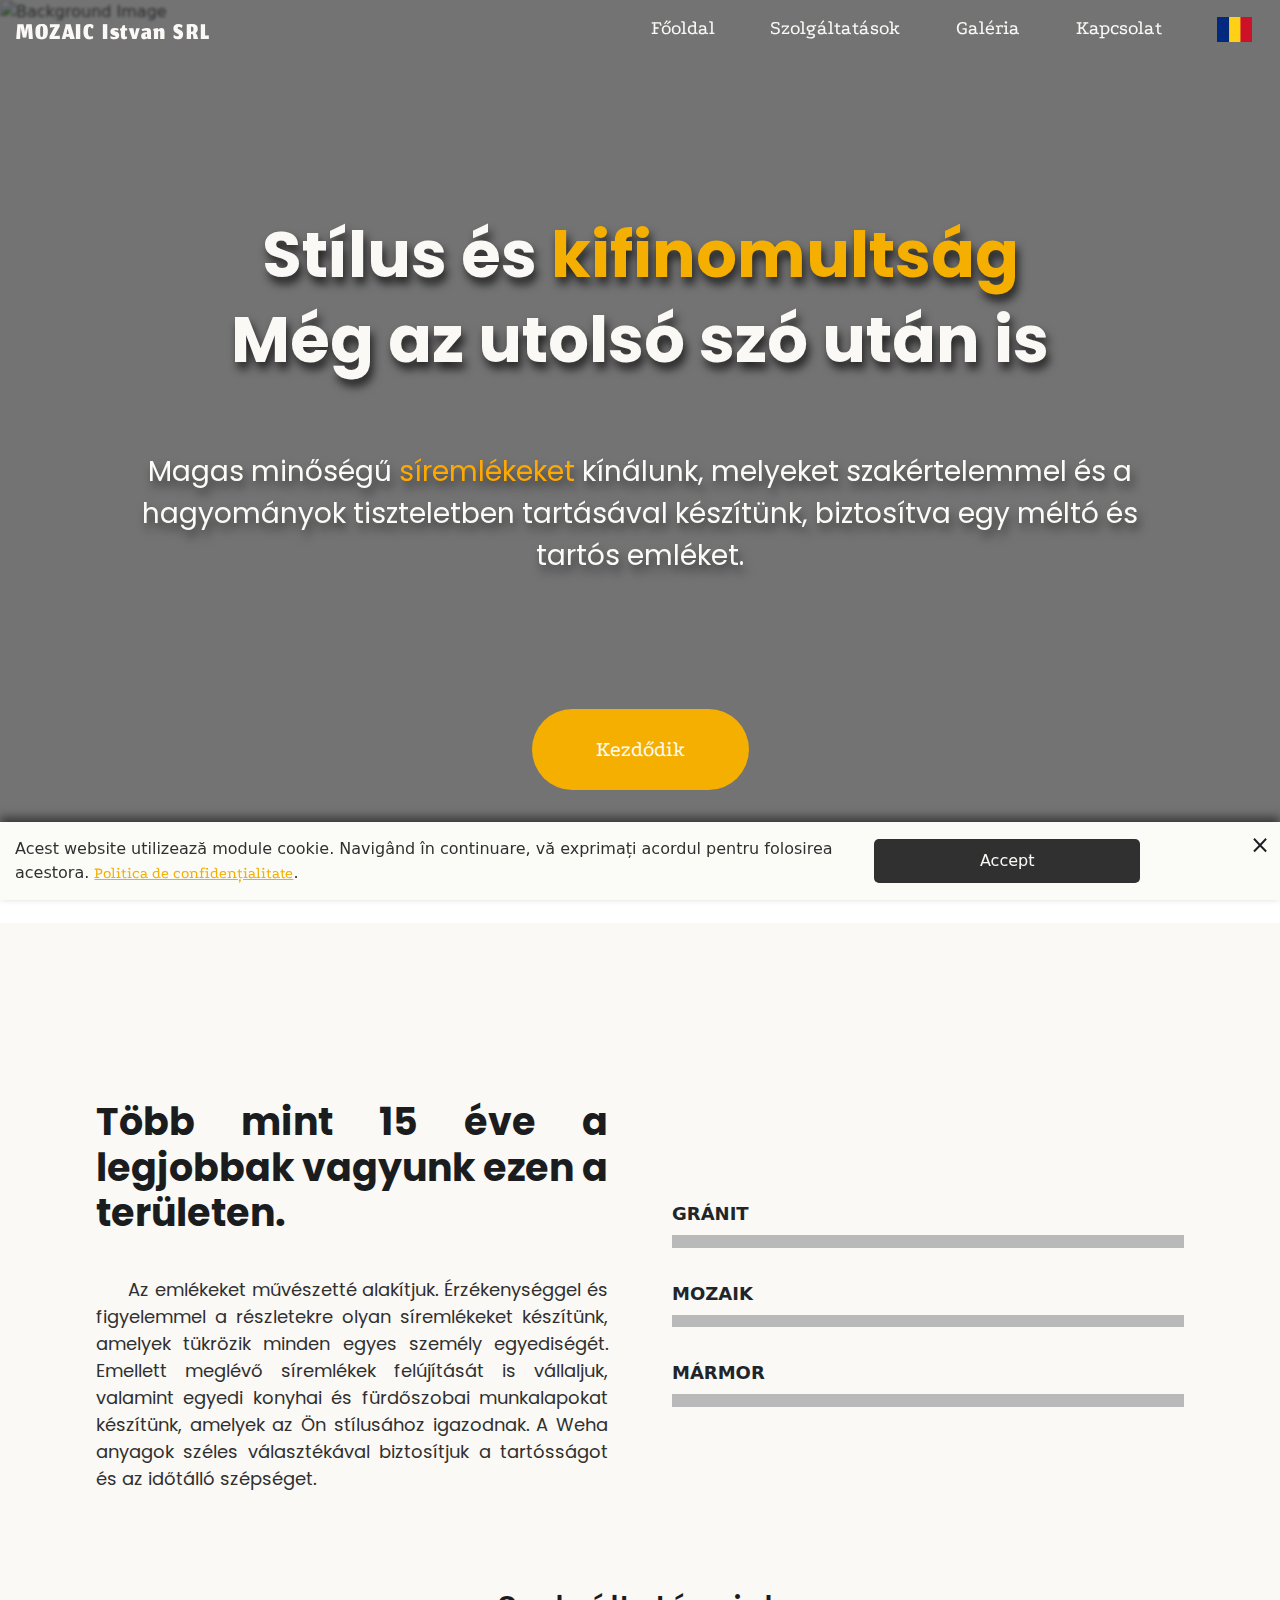
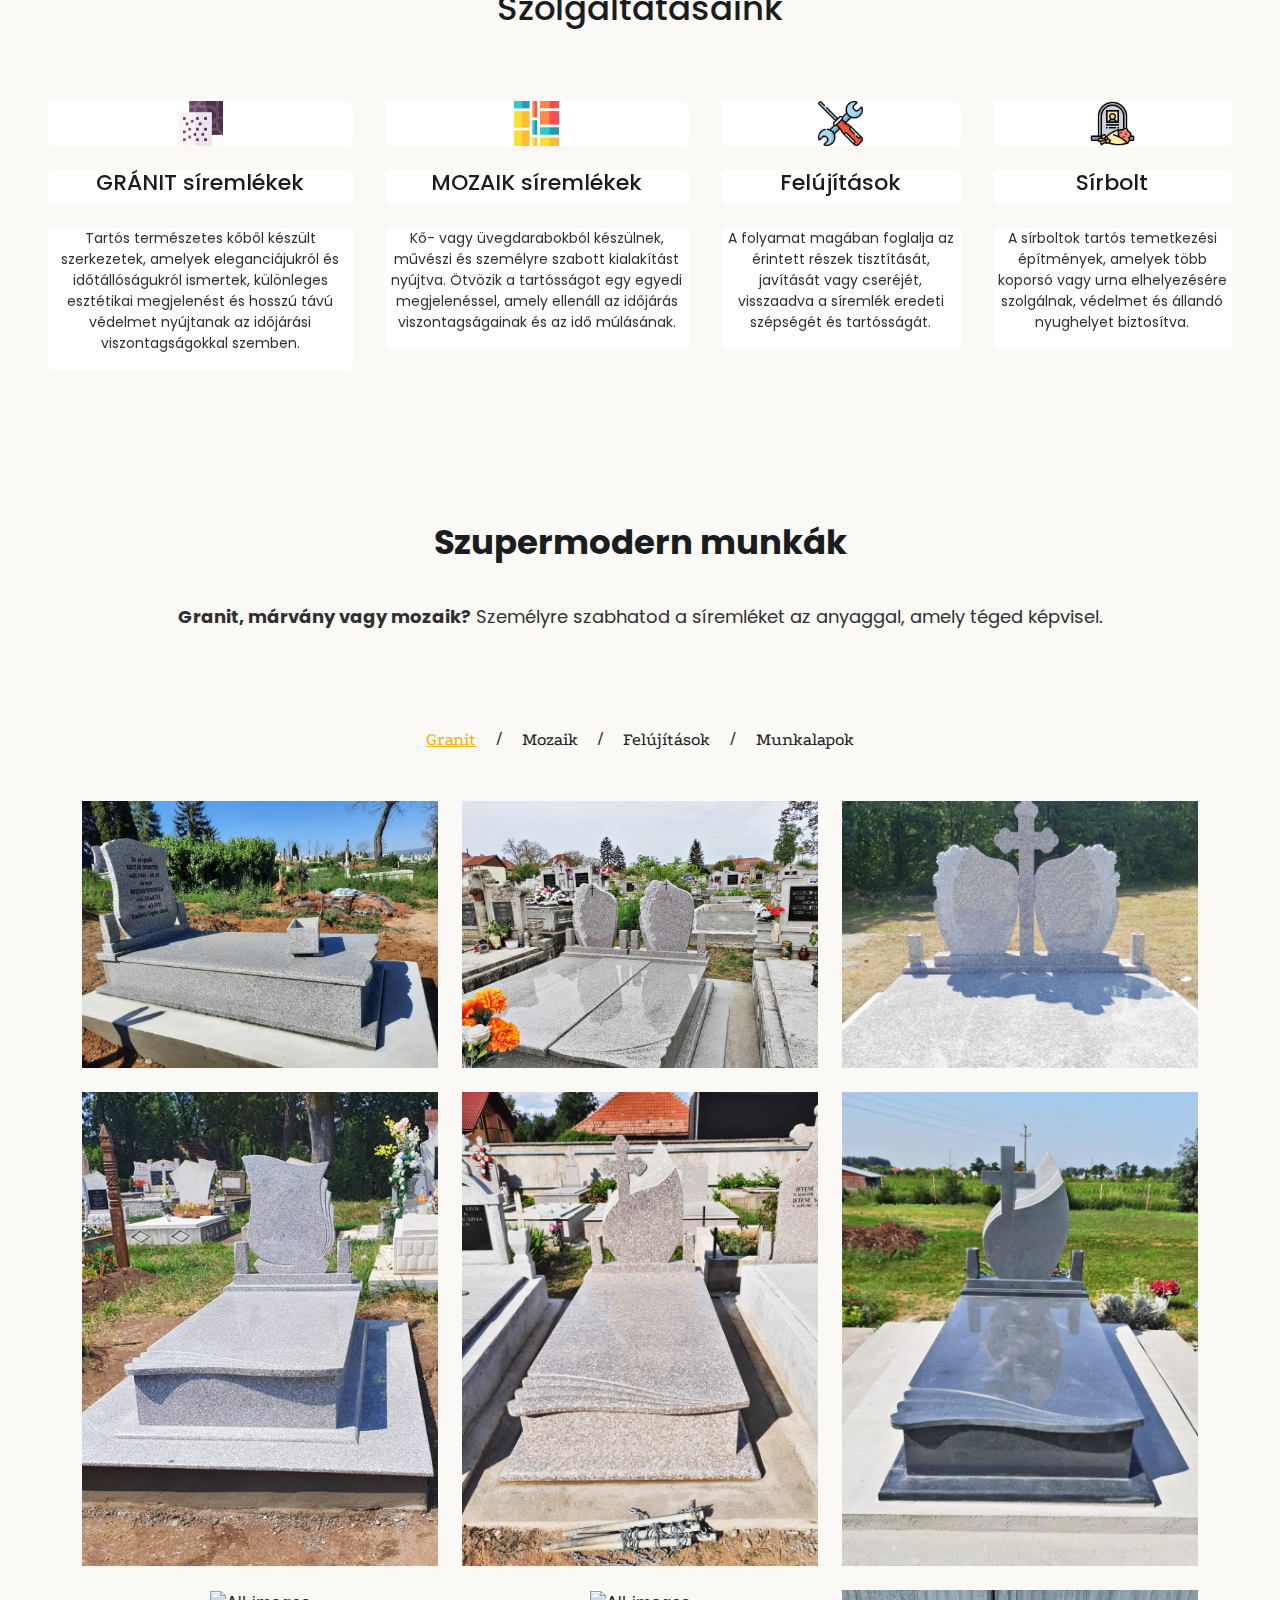
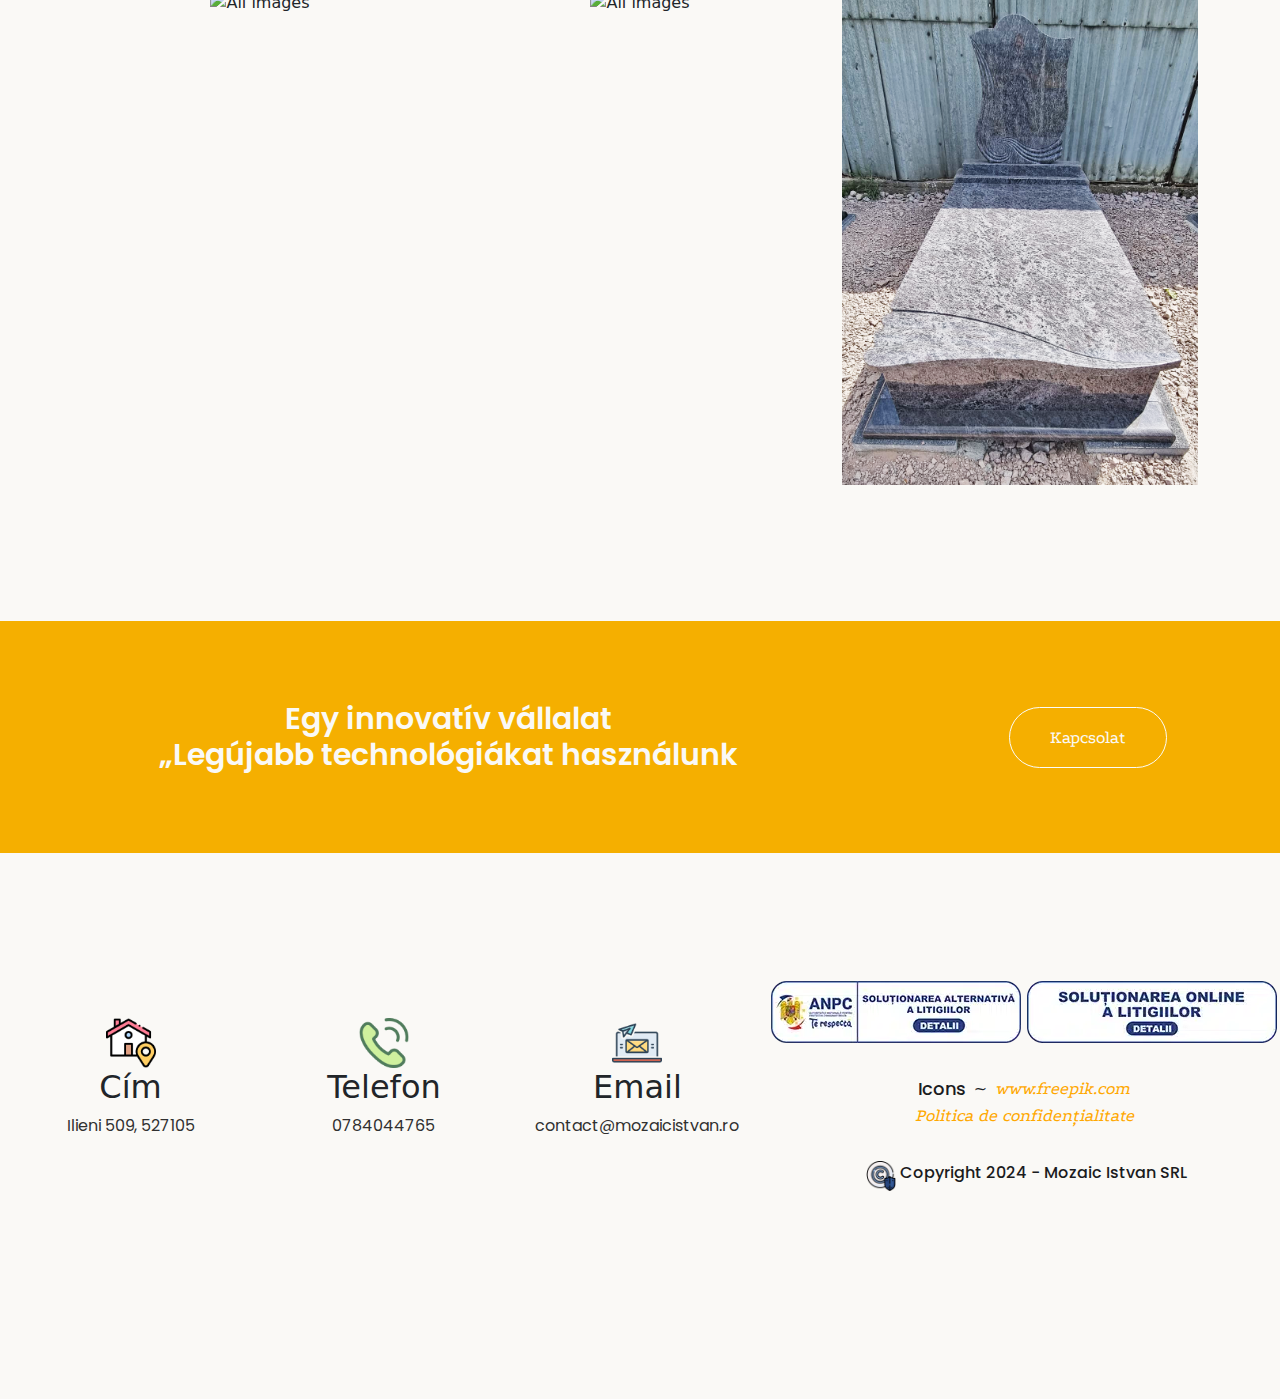
==== commit 8c962248: "modified:   index-hu.html modified:   privacy.html" ====
--- a/index-hu.html
+++ b/index-hu.html
@@ -12,6 +12,7 @@
     <meta name="description"
         content="Egyedi síremlékek. Tisztelegjen szerettei emléke előtt egyedi sírfelíratokkal, amelyeket a legnagyobb gondossággal készítünk a legjobb minőségű anyagokból. Teljes körű tervezési, kivitelezési és szerelési szolgáltatást nyújtunk, hogy Ön olyan emlékművet alkothasson, amely tükrözi szerette személyiségét és emlékeit.">
     <title>Mozaic Istvan</title>
+    <link rel="icon" href="static/images/website_logo.png" type="image/png">
     <link rel="stylesheet" href="static/css/style.css">
     <link rel="preconnect" href="https://fonts.googleapis.com">
     <link rel="preconnect" href="https://fonts.gstatic.com" crossorigin>
--- a/static/css/style.css
+++ b/static/css/style.css
@@ -193,8 +193,12 @@
     transition: width .5s ease-in-out;
 }
 
-.top-container.scrolled .nav-link:hover:not(#magyar)::after {
-    width: 100%;
+.top-container.scrolled .nav-link:hover:not(#magyar):not(.active-section):after {
+    width: 100%;
+}
+
+.top-container.scrolled .active-section {
+    color: var(--orange) !important;
 }
 
 .logo-section {
@@ -378,6 +382,7 @@
     flex-direction: column;
     align-items: center;
     justify-content: center;
+    padding: 10rem 0;
 }
 
 .top-section {
@@ -386,7 +391,6 @@
     align-items: center;
     width: 90%;
     height: auto;
-    margin: 5rem 0;
 }
 
 .top-left,
@@ -974,6 +978,10 @@
     .contact-sm,
     #carousel {
         display: none;
+    }
+
+    .nav-ul .active-section {
+        color: var(--content-orange) !important;
     }
 
     .logo-section {
@@ -1013,7 +1021,7 @@
         transition: width .5s ease-in-out;
     }
 
-    .nav-link:hover:not(#magyar)::after {
+    .nav-link:hover:not(#magyar):not(.active-section):after {
         width: 100%;
     }
 
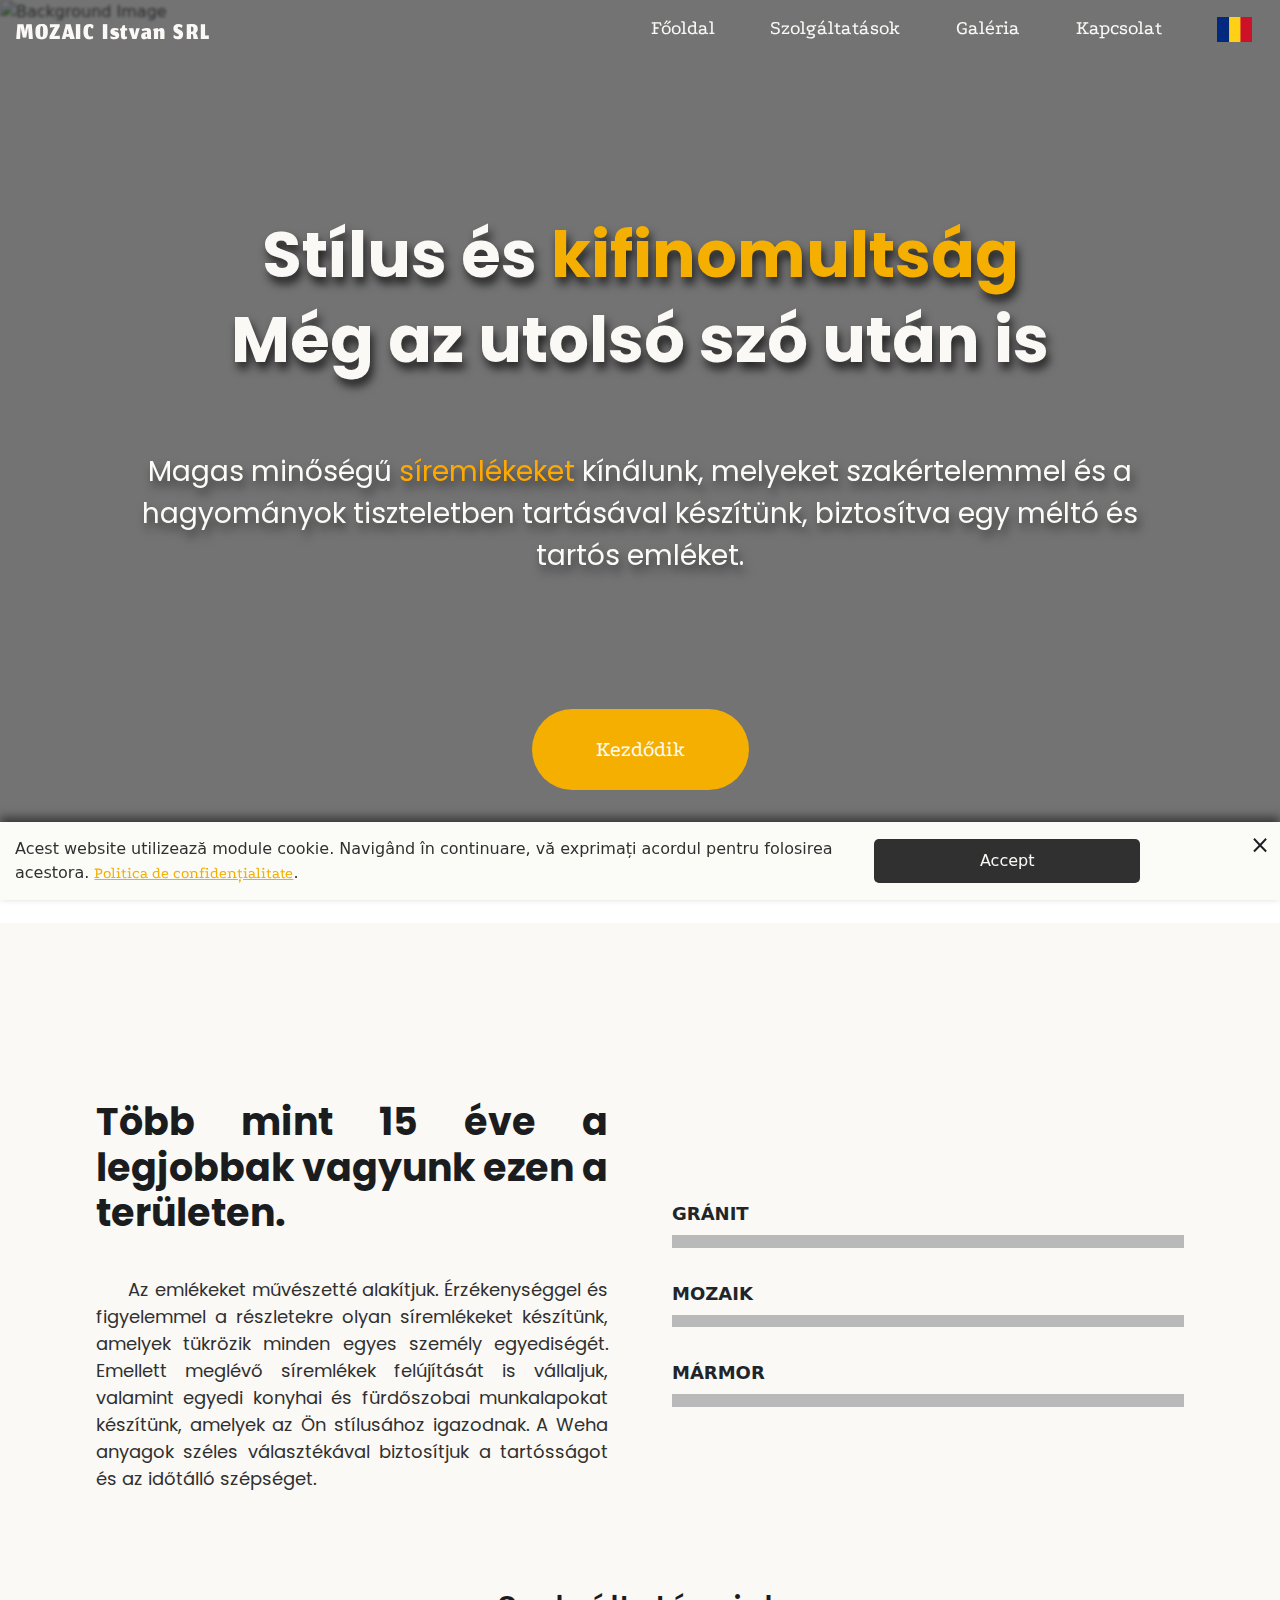
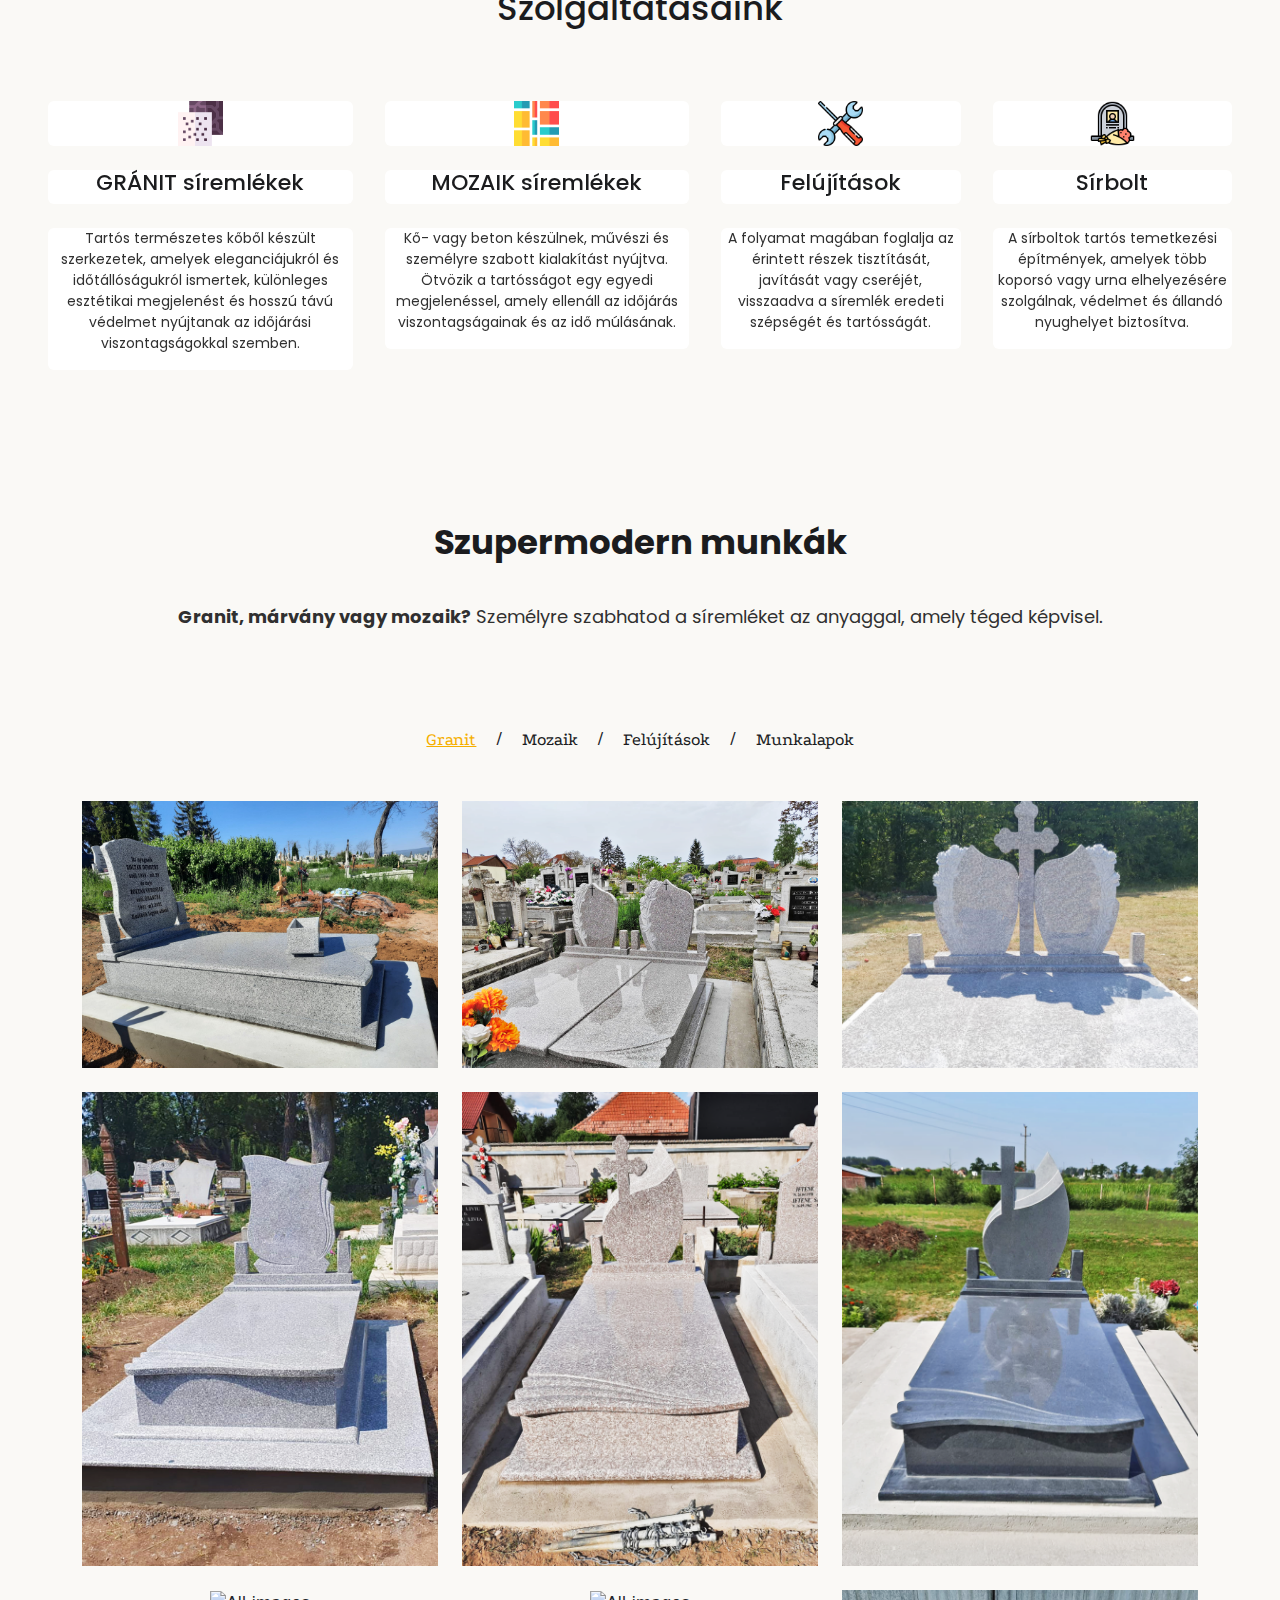
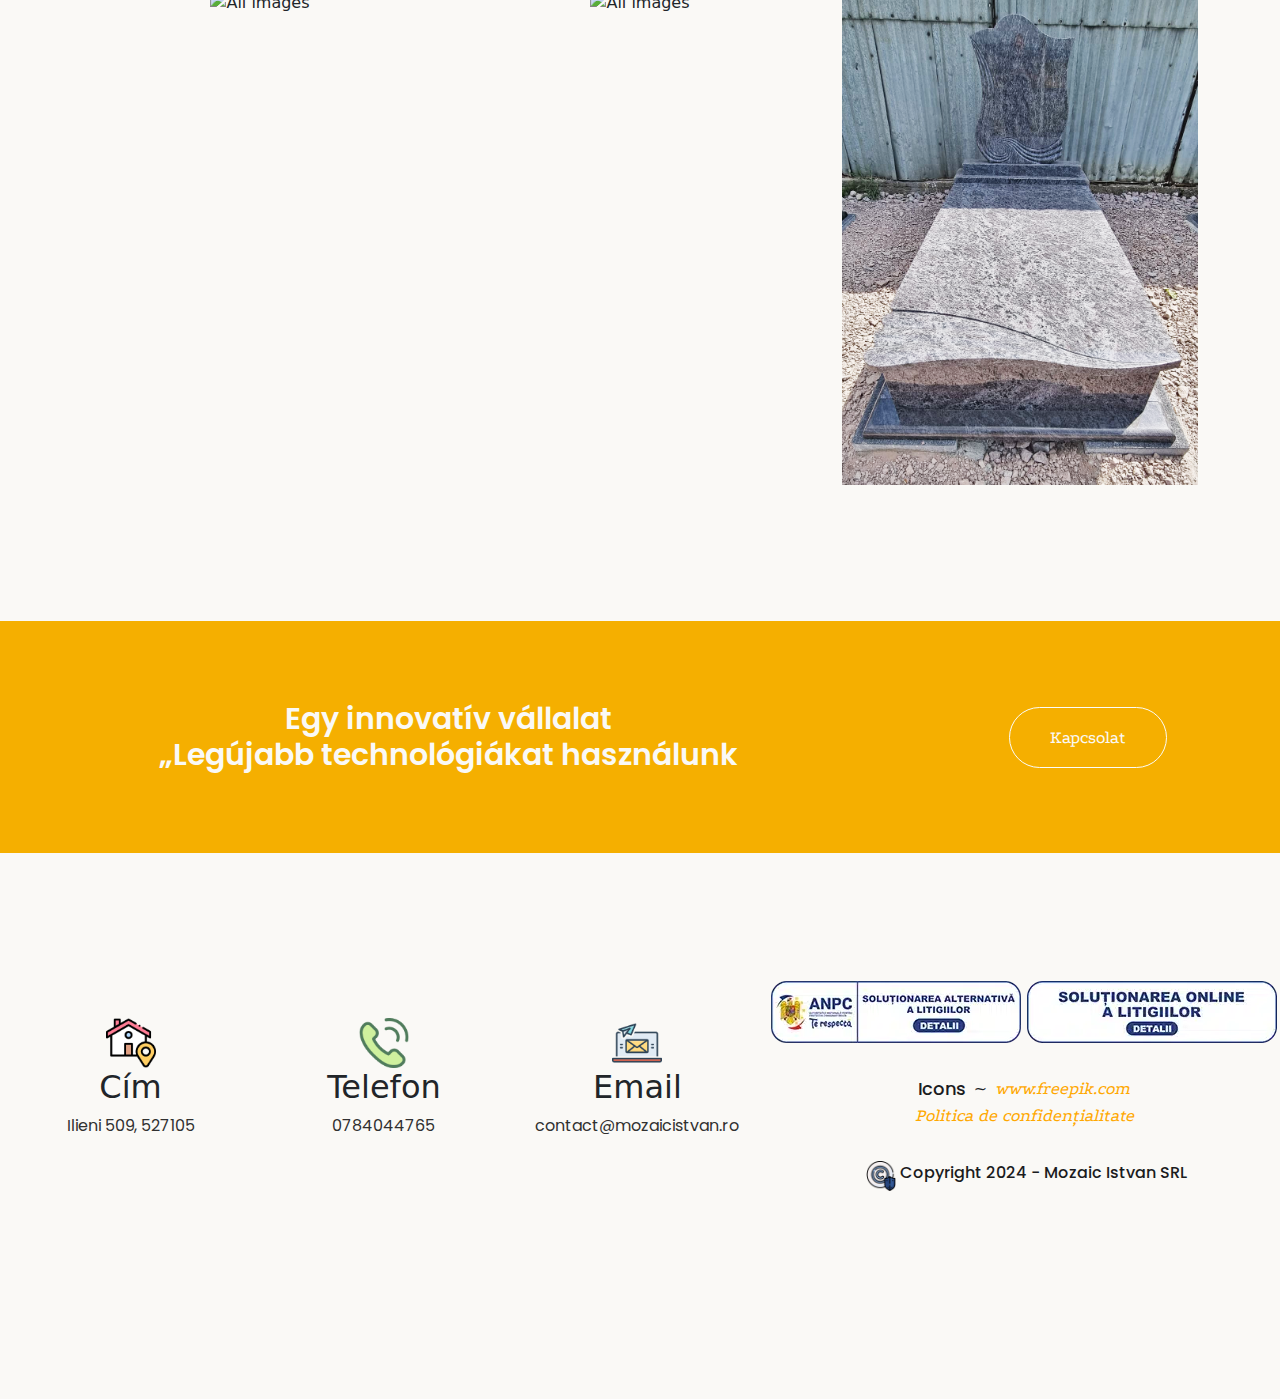
==== commit 438f81bd: "modified:   index-hu.html new file:   static/images/mozaic/11.webp new file:   static/images/mozaic/" ====
--- a/index-hu.html
+++ b/index-hu.html
@@ -182,7 +182,7 @@
                         <h2>MOZAIK síremlékek</h2>
                     </div>
                     <div class="card-content">
-                        <p>Kő- vagy üvegdarabokból készülnek, művészi és személyre szabott kialakítást nyújtva. Ötvözik
+                        <p>Kő- vagy beton készülnek, művészi és személyre szabott kialakítást nyújtva. Ötvözik
                             a tartósságot egy egyedi megjelenéssel, amely ellenáll az időjárás viszontagságainak és az
                             idő múlásának.</p>
                     </div>
@@ -251,7 +251,7 @@
                         </p>
                     </div>
                     <div class="content-card card this">
-                        <p>Kő- vagy üvegdarabokból készülnek, művészi és személyre szabott kialakítást nyújtva. Ötvözik
+                        <p>Kő- vagy beton készülnek, művészi és személyre szabott kialakítást nyújtva. Ötvözik
                             a tartósságot egy egyedi megjelenéssel, amely ellenáll az időjárás viszontagságainak és az
                             idő múlásának.</p>
                     </div>
